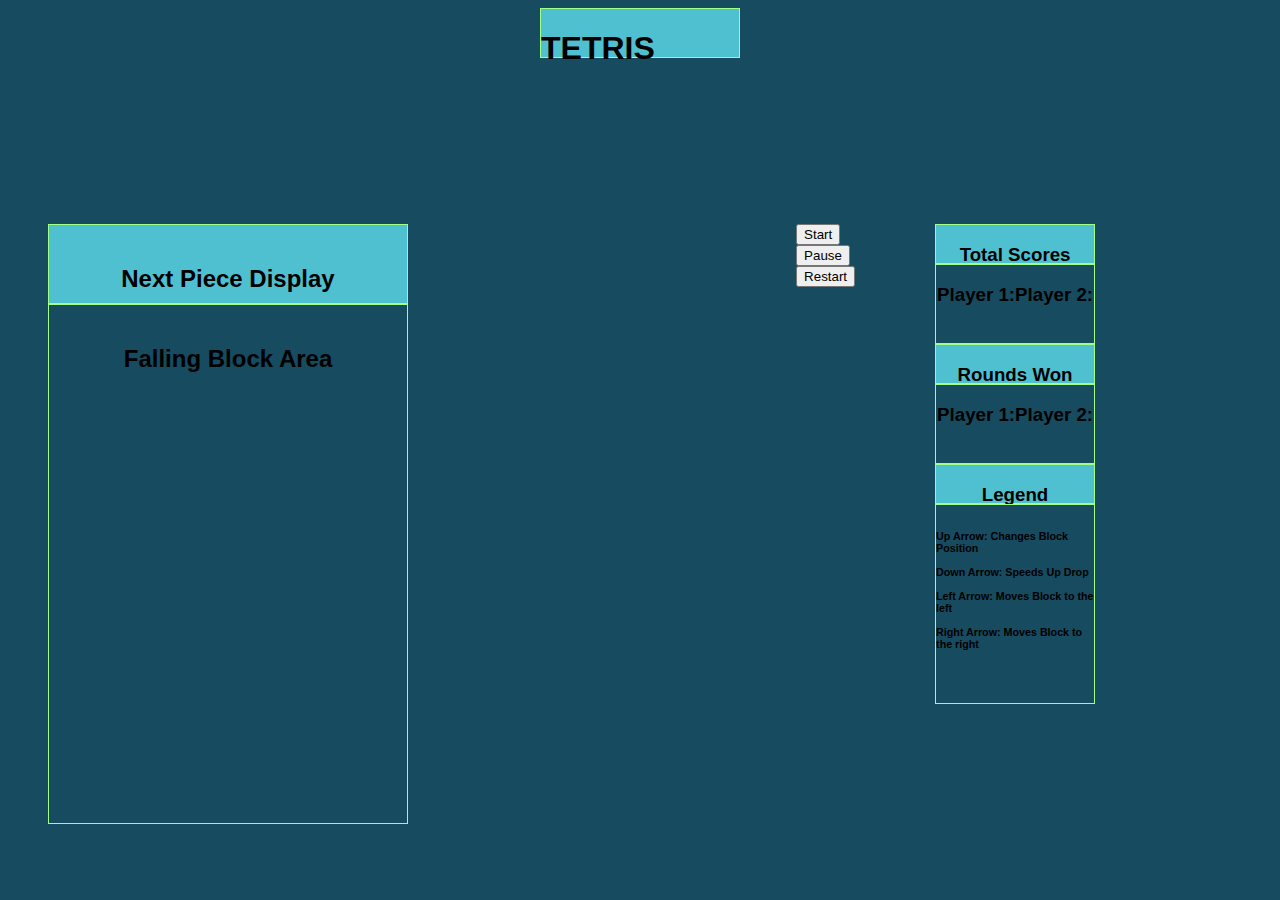
==== index.html @ 7733b253 "2nd commit" ====
<!DOCTYPE html>
<html lang="en">
<head>
    <meta charset="UTF-8">
    <meta name="viewport" content="width=device-width, initial-scale=1.0">
    <script src="./script.js" defer></script>
    <link rel="stylesheet" href="style.css" />
    <title>Tetris Project</title>
</head>
<body>
    <header>
        <div>
            <h1>TETRIS</h1>
        </div>
    </header>
        <Main>
            <section>
                <div id="bigTitleBox">
                    <h2>Next Piece Display</h2>
                </div>
                <div id="fallingBlockArea">
                    <h2>Falling Block Area</h2>
                </div>
            </section>
            <section>
                <div>
                    <button id="method-btn">Start</button>
                </div>
                <div>
                    <button id="method-btn">Pause</button>
                </div>
                <div>
                    <button id="method-btn">Restart</button>
                </div>
            </section>
            <section >
                <div id="titleBoxes">
                    <h3>Total Scores</h3>
                </div>
                <div>
                    <div id="lowerBoxes">
                        <h3>Player 1:</h3>
                        <h3>Player 2:</h3>
                    </div>
                </div>
                <div id="titleBoxes">
                    <h3>Rounds Won</h3>
                </div>
                <div>
                    <div id="lowerBoxes">
                        <h3>Player 1:</h3>
                        <h3>Player 2:</h3>
                    </div>
                </div>
                <div id="titleBoxes">
                    <h3>Legend</h3>
                </div>
                <div id="extraBox">
                    <h6>Up Arrow: Changes Block Position
                        <br><br>
                        Down Arrow: Speeds Up Drop
                        <br><br>
                        Left Arrow: Moves Block to the left
                        <br><br>
                        Right Arrow: Moves Block to the right
                    </h6>
                </div>
            </section>
            <!-- <section> -->
                <!-- <div id="titleBoxes">
                    <h3>Rounds Won</h3>
                </div>
                <div>
                    <div id="lowerBoxes">
                        <h3>Player 1:</h3>
                        <h3>Player 2:</h3>
                    </div>
                </div>
                <div id="titleBoxes">
                    <h3>Legend</h3>
                </div>
                <div id="extraBox">
                    <h6>Up Arrow: Changes Block Position
                        <br><br>
                        Down Arrow: Speeds Up Drop
                        <br><br>
                        Left Arrow: Moves Block to the left
                        <br><br>
                        Right Arrow: Moves Block to the right
                    </h6>
                </div> -->
            <!-- </section>
            <section> -->
                <!-- <div id="titleBoxes">
                    <h3>Legend</h3>
                </div>
                <div id="extraBox">
                    <h6>Up Arrow: Changes Block Position
                        <br><br>
                        Down Arrow: Speeds Up Drop
                        <br><br>
                        Left Arrow: Moves Block to the left
                        <br><br>
                        Right Arrow: Moves Block to the right
                    </h6>
                </div> -->
            <!-- </section> -->
        </Main>
</body>
</html>
---- style.css ----
/* Box Model Hack */
* {
    box-sizing: border-box;
  }
  
  /* Clear fix hack */
  .clearfix:after {
       content: ".";
       display: block;
       clear: both;
       visibility: hidden;
       line-height: 0;
       height: 0;
  }
  
  .clear {
      clear: both;
  }
  
  /******************************************
  /* BASE STYLES
  /*******************************************/

html {
    height: 800px;
}

main {
  align-content: start;
  display: flex;
}

  body {
    background-color: #164B60;
    font-family: 'Gill Sans', 'Gill Sans MT', Calibri, 'Trebuchet MS', sans-serif;
  }

  header {
    background-color: #164B60;
    /* float: left; */
    width: 100%;
    height: 50px;
    margin-bottom: 10%;
    padding: 0%;
    border: none;
    list-style: none;
    clear: both;
    display: flex;
    justify-content: center;
  }

  header > div {
    background-color: #4FC0D0;
    border: 1px solid #A2FF86;
    /* text-align: center; */
    position: relative;
    height: 50px;
    width: 200px;
    /* margin: 10%; */
  } 

  /* main section div {
    background-color: #4FC0D0;
  } */

  #bigTitleBox {
    background-color: #4FC0D0;
    width: 360px;
    height: 80px;
    border: 1px solid #A2FF86;
    padding-top: 20px;
    text-align: center;
    float: left;
    display: flex;
    justify-content: center;
  }

  #fallingBlockArea {
    /* background-color: #4FC0D0; */
    width: 360px;
    height: 520px;
    border: 1px solid #A2FF86;
    padding-top: 20px;
    text-align: center;
    float: left;
    display: flex;
    justify-content: center;
  }


  #titleBoxes {
    background-color: #4FC0D0;
    width: 160px;
    height: 40px;
    border: 1px solid #A2FF86;
    text-align: center;
    float: left;
    display: flex;
    justify-content: center;
  }

  /* #titleBoxes h3 {
    vertical-align: middle;
  } */

  #lowerBoxes {
    width: 160px;
    height: 80px;
    border: 1px solid #A2FF86;
    float: left;
    display: flex;
    justify-content: center;
  }

  #extraBox {
    width: 160px;
    height: 200px;
    border: 1px solid #A2FF86;
    float: left;
    display: flex;
    justify-content: center;
  }

  section {
    padding: 40px;
  }
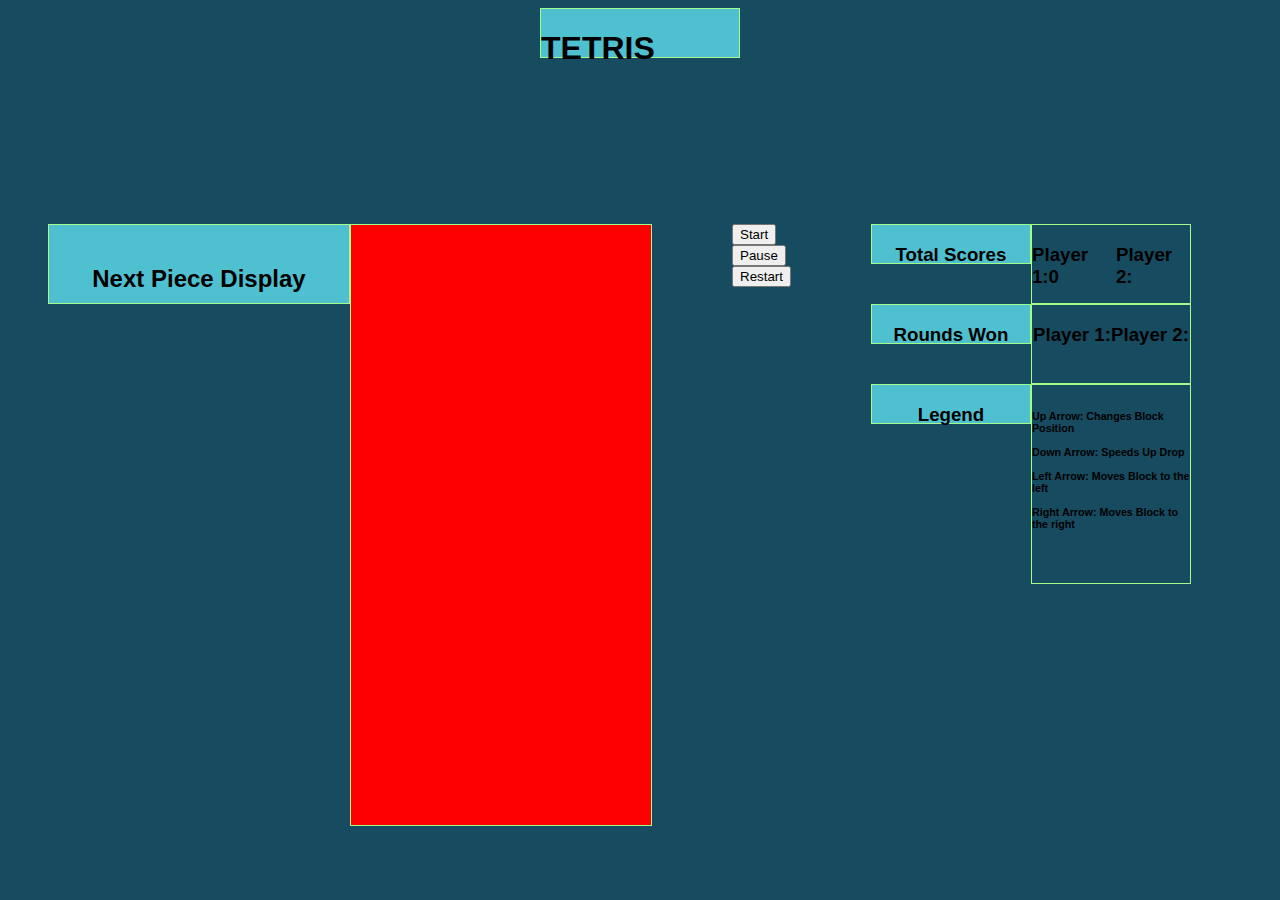
==== commit 9e21f8b3: "Third Commit" ====
--- a/index.html
+++ b/index.html
@@ -3,7 +3,7 @@
 <head>
     <meta charset="UTF-8">
     <meta name="viewport" content="width=device-width, initial-scale=1.0">
-    <script src="./script.js" defer></script>
+    <script src="./script.js" charset="utf-8" defer></script>
     <link rel="stylesheet" href="style.css" />
     <title>Tetris Project</title>
 </head>
@@ -18,13 +18,212 @@
                 <div id="bigTitleBox">
                     <h2>Next Piece Display</h2>
                 </div>
-                <div id="fallingBlockArea">
-                    <h2>Falling Block Area</h2>
+                <div class="fallingBlockGrid">
+                    <div></div>
+                    <div></div>
+                    <div></div>
+                    <div></div>
+                    <div></div>
+                    <div></div>
+                    <div></div>
+                    <div></div>
+                    <div></div>
+                    <div></div>
+                    <div></div>
+                    <div></div>
+                    <div></div>
+                    <div></div>
+                    <div></div>
+                    <div></div>
+                    <div></div>
+                    <div></div>
+                    <div></div>
+                    <div></div>
+                    <div></div>
+                    <div></div>
+                    <div></div>
+                    <div></div>
+                    <div></div>
+                    <div></div>
+                    <div></div>
+                    <div></div>
+                    <div></div>
+                    <div></div>
+                    <div></div>
+                    <div></div>
+                    <div></div>
+                    <div></div>
+                    <div></div>
+                    <div></div>
+                    <div></div>
+                    <div></div>
+                    <div></div>
+                    <div></div>
+                    <div></div>
+                    <div></div>
+                    <div></div>
+                    <div></div>
+                    <div></div>
+                    <div></div>
+                    <div></div>
+                    <div></div>
+                    <div></div>
+                    <div></div>
+                    <div></div>
+                    <div></div>
+                    <div></div>
+                    <div></div>
+                    <div></div>
+                    <div></div>
+                    <div></div>
+                    <div></div>
+                    <div></div>
+                    <div></div>
+                    <div></div>
+                    <div></div>
+                    <div></div>
+                    <div></div>
+                    <div></div>
+                    <div></div>
+                    <div></div>
+                    <div></div>
+                    <div></div>
+                    <div></div>
+                    <div></div>
+                    <div></div>
+                    <div></div>
+                    <div></div>
+                    <div></div>
+                    <div></div>
+                    <div></div>
+                    <div></div>
+                    <div></div>
+                    <div></div>
+                    <div></div>
+                    <div></div>
+                    <div></div>
+                    <div></div>
+                    <div></div>
+                    <div></div>
+                    <div></div>
+                    <div></div>
+                    <div></div>
+                    <div></div>
+                    <div></div>
+                    <div></div>
+                    <div></div>
+                    <div></div>
+                    <div></div>
+                    <div></div>
+                    <div></div>
+                    <div></div>
+                    <div></div>
+                    <div></div>
+                    <div></div>
+                    <div></div>
+                    <div></div>
+                    <div></div>
+                    <div></div>
+                    <div></div>
+                    <div></div>
+                    <div></div>
+                    <div></div>
+                    <div></div>
+                    <div></div>
+                    <div></div>
+                    <div></div>
+                    <div></div>
+                    <div></div>
+                    <div></div>
+                    <div></div>
+                    <div></div>
+                    <div></div>
+                    <div></div>
+                    <div></div>
+                    <div></div>
+                    <div></div>
+                    <div></div>
+                    <div></div>
+                    <div></div>
+                    <div></div>
+                    <div></div>
+                    <div></div>
+                    <div></div>
+                    <div></div>
+                    <div></div>
+                    <div></div>
+                    <div></div>
+                    <div></div>
+                    <div></div>
+                    <div></div>
+                    <div></div>
+                    <div></div>
+                    <div></div>
+                    <div></div>
+                    <div></div>
+                    <div></div>
+                    <div></div>
+                    <div></div>
+                    <div></div>
+                    <div></div>
+                    <div></div>
+                    <div></div>
+                    <div></div>
+                    <div></div>
+                    <div></div>
+                    <div></div>
+                    <div></div>
+                    <div></div>
+                    <div></div>
+                    <div></div>
+                    <div></div>
+                    <div></div>
+                    <div></div>
+                    <div></div>
+                    <div></div>
+                    <div></div>
+                    <div></div>
+                    <div></div>
+                    <div></div>
+                    <div></div>
+                    <div></div>
+                    <div></div>
+                    <div></div>
+                    <div></div>
+                    <div></div>
+                    <div></div>
+                    <div></div>
+                    <div></div>
+                    <div></div>
+                    <div></div>
+                    <div></div>
+                    <div></div>
+                    <div></div>
+                    <div></div>
+                    <div></div>
+                    <div></div>
+                    <div></div>
+                    <div></div>
+                    <div></div>
+                    <div></div>
+                    <div></div>
+                    <div></div>
+                    <div></div>
+                    <div></div>
+                    <div></div>
+                    <div></div>
+                    <div></div>
+                    <div></div>
+                    <div></div>
+                    <div></div>
+                    <div></div>
+                    <div></div>
+                    <div></div>
                 </div>
             </section>
             <section>
                 <div>
-                    <button id="method-btn">Start</button>
+                    <button id="start-button">Start</button>
                 </div>
                 <div>
                     <button id="method-btn">Pause</button>
@@ -39,7 +238,7 @@
                 </div>
                 <div>
                     <div id="lowerBoxes">
-                        <h3>Player 1:</h3>
+                        <h3>Player 1:<span id="score">0</span></h3>
                         <h3>Player 2:</h3>
                     </div>
                 </div>
--- a/style.css
+++ b/style.css
@@ -22,7 +22,7 @@
   /*******************************************/
 
 html {
-    height: 800px;
+    /* height: 800px; */
 }
 
 main {
@@ -65,7 +65,7 @@
 
   #bigTitleBox {
     background-color: #4FC0D0;
-    width: 360px;
+    width: 302px;
     height: 80px;
     border: 1px solid #A2FF86;
     padding-top: 20px;
@@ -75,16 +75,26 @@
     justify-content: center;
   }
 
-  #fallingBlockArea {
+  .fallingBlockGrid{
     /* background-color: #4FC0D0; */
-    width: 360px;
-    height: 520px;
+    width: 302px;
+    height: 602px;
     border: 1px solid #A2FF86;
-    padding-top: 20px;
+    background-color: yellow;
+    display: flex; /*these two wrap the divs so they fit into their parent */
+    flex-wrap: wrap;
+    /* padding-top: 20px;
     text-align: center;
     float: left;
     display: flex;
-    justify-content: center;
+    justify-content: center; */
+  }
+
+  .fallingBlockGrid > div {
+    height: 30px;
+    width: 30px;
+    background-color: red;
+
   }
 
 
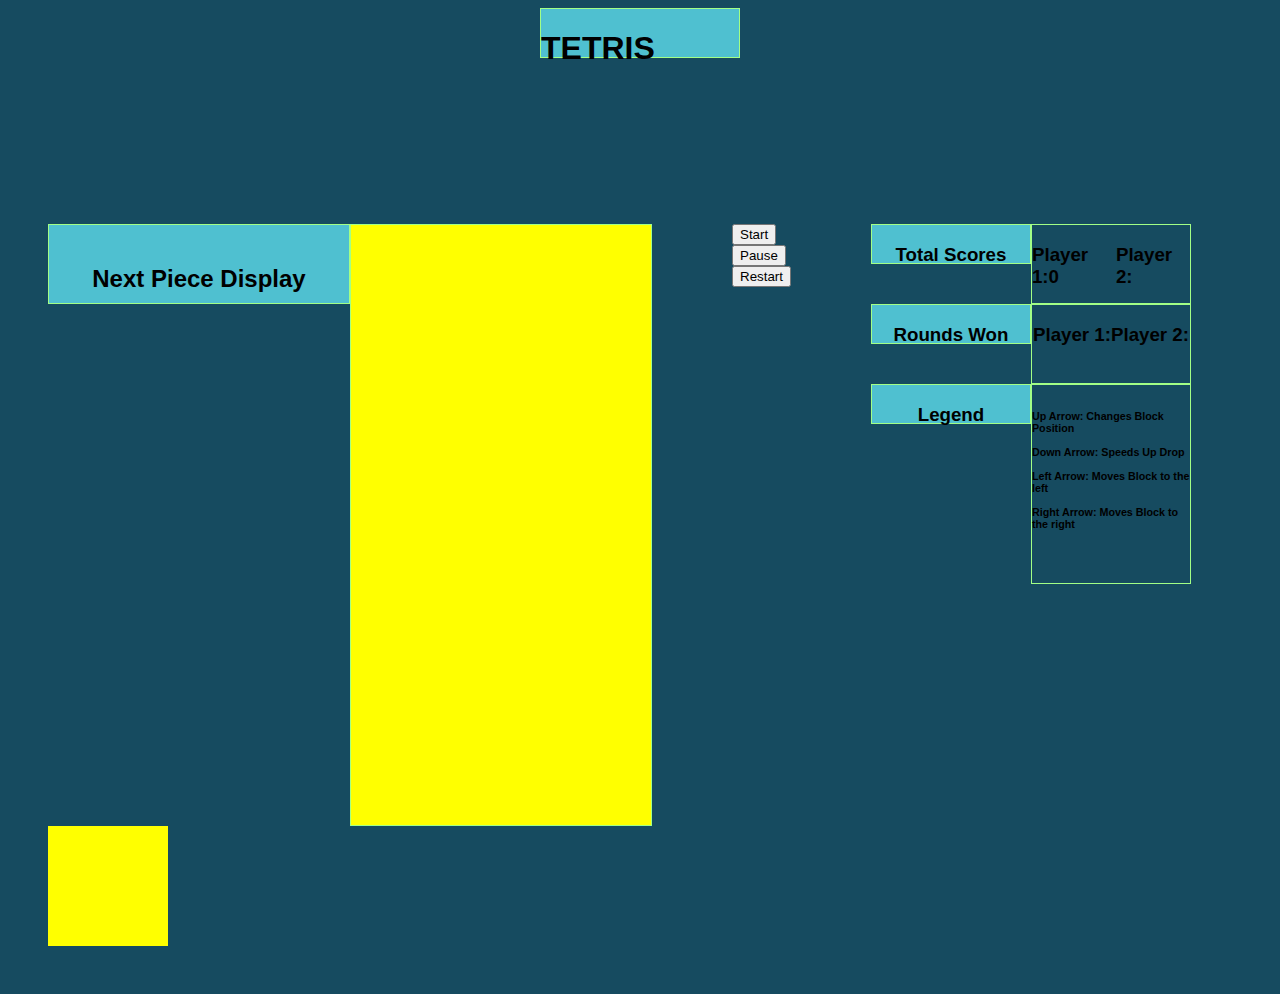
==== commit ef159459: "Main Block Box Almost Complete" ====
--- a/index.html
+++ b/index.html
@@ -3,7 +3,7 @@
 <head>
     <meta charset="UTF-8">
     <meta name="viewport" content="width=device-width, initial-scale=1.0">
-    <script src="./script.js" charset="utf-8" defer></script>
+    <script src="./script.js" charset="utf-8"></script>
     <link rel="stylesheet" href="style.css" />
     <title>Tetris Project</title>
 </head>
@@ -28,181 +28,208 @@
                     <div></div>
                     <div></div>
                     <div></div>
-                    <div></div>
-                    <div></div>
-                    <div></div>
-                    <div></div>
-                    <div></div>
-                    <div></div>
-                    <div></div>
-                    <div></div>
-                    <div></div>
-                    <div></div>
-                    <div></div>
-                    <div></div>
-                    <div></div>
-                    <div></div>
-                    <div></div>
-                    <div></div>
-                    <div></div>
-                    <div></div>
-                    <div></div>
-                    <div></div>
-                    <div></div>
-                    <div></div>
-                    <div></div>
-                    <div></div>
-                    <div></div>
-                    <div></div>
-                    <div></div>
-                    <div></div>
-                    <div></div>
-                    <div></div>
-                    <div></div>
-                    <div></div>
-                    <div></div>
-                    <div></div>
-                    <div></div>
-                    <div></div>
-                    <div></div>
-                    <div></div>
-                    <div></div>
-                    <div></div>
-                    <div></div>
-                    <div></div>
-                    <div></div>
-                    <div></div>
-                    <div></div>
-                    <div></div>
-                    <div></div>
-                    <div></div>
-                    <div></div>
-                    <div></div>
-                    <div></div>
-                    <div></div>
-                    <div></div>
-                    <div></div>
-                    <div></div>
-                    <div></div>
-                    <div></div>
-                    <div></div>
-                    <div></div>
-                    <div></div>
-                    <div></div>
-                    <div></div>
-                    <div></div>
-                    <div></div>
-                    <div></div>
-                    <div></div>
-                    <div></div>
-                    <div></div>
-                    <div></div>
-                    <div></div>
-                    <div></div>
-                    <div></div>
-                    <div></div>
-                    <div></div>
-                    <div></div>
-                    <div></div>
-                    <div></div>
-                    <div></div>
-                    <div></div>
-                    <div></div>
-                    <div></div>
-                    <div></div>
-                    <div></div>
-                    <div></div>
-                    <div></div>
-                    <div></div>
-                    <div></div>
-                    <div></div>
-                    <div></div>
-                    <div></div>
-                    <div></div>
-                    <div></div>
-                    <div></div>
-                    <div></div>
-                    <div></div>
-                    <div></div>
-                    <div></div>
-                    <div></div>
-                    <div></div>
-                    <div></div>
-                    <div></div>
-                    <div></div>
-                    <div></div>
-                    <div></div>
-                    <div></div>
-                    <div></div>
-                    <div></div>
-                    <div></div>
-                    <div></div>
-                    <div></div>
-                    <div></div>
-                    <div></div>
-                    <div></div>
-                    <div></div>
-                    <div></div>
-                    <div></div>
-                    <div></div>
-                    <div></div>
-                    <div></div>
-                    <div></div>
-                    <div></div>
-                    <div></div>
-                    <div></div>
-                    <div></div>
-                    <div></div>
-                    <div></div>
-                    <div></div>
-                    <div></div>
-                    <div></div>
-                    <div></div>
-                    <div></div>
-                    <div></div>
-                    <div></div>
-                    <div></div>
-                    <div></div>
-                    <div></div>
-                    <div></div>
-                    <div></div>
-                    <div></div>
-                    <div></div>
-                    <div></div>
-                    <div></div>
-                    <div></div>
-                    <div></div>
-                    <div></div>
-                    <div></div>
-                    <div></div>
-                    <div></div>
-                    <div></div>
-                    <div></div>
-                    <div></div>
-                    <div></div>
-                    <div></div>
-                    <div></div>
-                    <div></div>
-                    <div></div>
-                    <div></div>
-                    <div></div>
-                    <div></div>
-                    <div></div>
-                    <div></div>
-                    <div></div>
-                    <div></div>
-                    <div></div>
-                    <div></div>
-                    <div></div>
-                    <div></div>
-                    <div></div>
-                    <div></div>
-                    <div></div>
-                    <div></div>
-                    <div></div>
-                    <div></div>
-                    <div></div>
-                    <div></div>
+                    <div></div> 
+                    <div></div>
+                    <div></div>
+                    <div></div>
+                    <div></div>
+                    <div></div>
+                    <div></div>
+                    <div></div>
+                    <div></div>
+                    <div></div>
+                    <div></div>
+                    <div></div>
+                    <div></div>
+                    <div></div>
+                    <div></div>
+                    <div></div>
+                    <div></div>
+                    <div></div>
+                    <div></div>
+                    <div></div>
+                    <div></div>
+                    <div></div>
+                    <div></div>
+                    <div></div>
+                    <div></div>
+                    <div></div>
+                    <div></div>
+                    <div></div>
+                    <div></div>
+                    <div></div>
+                    <div></div>
+                    <div></div>
+                    <div></div>
+                    <div></div>
+                    <div></div>
+                    <div></div>
+                    <div></div>
+                    <div></div>
+                    <div></div>
+                    <div></div>
+                    <div></div>
+                    <div></div>
+                    <div></div>
+                    <div></div>
+                    <div></div>
+                    <div></div>
+                    <div></div>
+                    <div></div>
+                    <div></div>
+                    <div></div>
+                    <div></div>
+                    <div></div>
+                    <div></div>
+                    <div></div>
+                    <div></div>
+                    <div></div>
+                    <div></div>
+                    <div></div>
+                    <div></div>
+                    <div></div>
+                    <div></div>
+                    <div></div>
+                    <div></div>
+                    <div></div>
+                    <div></div>
+                    <div></div>
+                    <div></div>
+                    <div></div>
+                    <div></div>
+                    <div></div>
+                    <div></div>
+                    <div></div>
+                    <div></div>
+                    <div></div>
+                    <div></div>
+                    <div></div>
+                    <div></div>
+                    <div></div>
+                    <div></div>
+                    <div></div>
+                    <div></div>
+                    <div></div>
+                    <div></div>
+                    <div></div>
+                    <div></div>
+                    <div></div>
+                    <div></div>
+                    <div></div>
+                    <div></div>
+                    <div></div>
+                    <div></div>
+                    <div></div>
+                    <div></div>
+                    <div></div>
+                    <div></div>
+                    <div></div>
+                    <div></div>
+                    <div></div>
+                    <div></div>
+                    <div></div>
+                    <div></div>
+                    <div></div>
+                    <div></div>
+                    <div></div>
+                    <div></div>
+                    <div></div>
+                    <div></div>
+                    <div></div>
+                    <div></div>
+                    <div></div>
+                    <div></div>
+                    <div></div>
+                    <div></div>
+                    <div></div>
+                    <div></div>
+                    <div></div>
+                    <div></div>
+                    <div></div>
+                    <div></div>
+                    <div></div>
+                    <div></div>
+                    <div></div>
+                    <div></div>
+                    <div></div>
+                    <div></div>
+                    <div></div>
+                    <div></div>
+                    <div></div>
+                    <div></div>
+                    <div></div>
+                    <div></div>
+                    <div></div>
+                    <div></div>
+                    <div></div>
+                    <div></div>
+                    <div></div>
+                    <div></div>
+                    <div></div>
+                    <div></div>
+                    <div></div>
+                    <div></div>
+                    <div></div>
+                    <div></div>
+                    <div></div>
+                    <div></div>
+                    <div></div>
+                    <div></div>
+                    <div></div>
+                    <div></div>
+                    <div></div>
+                    <div></div>
+                    <div></div>
+                    <div></div>
+                    <div></div>
+                    <div></div>
+                    <div></div>
+                    <div></div>
+                    <div></div>
+                    <div></div>
+                    <div></div>
+                    <div></div>
+                    <div></div>
+                    <div></div>
+                    <div></div>
+                    <div></div>
+                    <div></div>
+                    <div></div>
+                    <div></div>
+                    <div></div>
+                    <div></div>
+                    <div></div>
+                    <div></div>
+                    <div></div>
+                    <div></div>
+                    <div></div>
+                    <div></div>
+                    <div></div>
+                    <div></div>
+                    <div></div>
+                    <div></div>
+                    <div></div>
+                    <div></div>
+                    <div></div>
+                    <div></div>
+                    <div></div>
+                    <div></div>
+                    <div></div>
+                    <div></div>
+                    <div></div>
+                    <div></div>
+                    <div class="taken"></div>
+                    <div class="taken"></div>
+                    <div class="taken"></div>
+                    <div class="taken"></div>
+                    <div class="taken"></div>
+                    <div class="taken"></div>
+                    <div class="taken"></div>
+                    <div class="taken"></div>
+                    <div class="taken"></div>
+                    <div class="taken"></div>
+                </div>
+                <div class="mini-grid">
                     <div></div>
                     <div></div>
                     <div></div>
--- a/style.css
+++ b/style.css
@@ -1,136 +1,178 @@
 /* Box Model Hack */
 * {
-    box-sizing: border-box;
-  }
-  
-  /* Clear fix hack */
-  .clearfix:after {
-       content: ".";
-       display: block;
-       clear: both;
-       visibility: hidden;
-       line-height: 0;
-       height: 0;
-  }
-  
-  .clear {
-      clear: both;
-  }
-  
-  /******************************************
-  /* BASE STYLES
-  /*******************************************/
+  box-sizing: border-box;
+}
+
+/* Clear fix hack */
+.clearfix:after {
+     content: ".";
+     display: block;
+     clear: both;
+     visibility: hidden;
+     line-height: 0;
+     height: 0;
+}
+
+.clear {
+    clear: both;
+}
+
+/******************************************
+/* BASE STYLES
+/*******************************************/
 
 html {
-    /* height: 800px; */
+  /* height: 800px; */
 }
 
 main {
-  align-content: start;
-  display: flex;
+align-content: start;
+display: flex;
 }
 
-  body {
-    background-color: #164B60;
-    font-family: 'Gill Sans', 'Gill Sans MT', Calibri, 'Trebuchet MS', sans-serif;
-  }
+body {
+  background-color: #164B60;
+  font-family: 'Gill Sans', 'Gill Sans MT', Calibri, 'Trebuchet MS', sans-serif;
+}
 
-  header {
-    background-color: #164B60;
-    /* float: left; */
-    width: 100%;
-    height: 50px;
-    margin-bottom: 10%;
-    padding: 0%;
-    border: none;
-    list-style: none;
-    clear: both;
-    display: flex;
-    justify-content: center;
-  }
+header {
+  background-color: #164B60;
+  /* float: left; */
+  width: 100%;
+  height: 50px;
+  margin-bottom: 10%;
+  padding: 0%;
+  border: none;
+  list-style: none;
+  clear: both;
+  display: flex;
+  justify-content: center;
+}
 
-  header > div {
-    background-color: #4FC0D0;
-    border: 1px solid #A2FF86;
-    /* text-align: center; */
-    position: relative;
-    height: 50px;
-    width: 200px;
-    /* margin: 10%; */
-  } 
+header > div {
+  background-color: #4FC0D0;
+  border: 1px solid #A2FF86;
+  /* text-align: center; */
+  position: relative;
+  height: 50px;
+  width: 200px;
+  /* margin: 10%; */
+} 
 
-  /* main section div {
-    background-color: #4FC0D0;
-  } */
+/* main section div {
+  background-color: #4FC0D0;
+} */
 
-  #bigTitleBox {
-    background-color: #4FC0D0;
-    width: 302px;
-    height: 80px;
-    border: 1px solid #A2FF86;
-    padding-top: 20px;
-    text-align: center;
-    float: left;
-    display: flex;
-    justify-content: center;
-  }
-
-  .fallingBlockGrid{
-    /* background-color: #4FC0D0; */
-    width: 302px;
-    height: 602px;
-    border: 1px solid #A2FF86;
-    background-color: yellow;
-    display: flex; /*these two wrap the divs so they fit into their parent */
-    flex-wrap: wrap;
-    /* padding-top: 20px;
-    text-align: center;
-    float: left;
-    display: flex;
-    justify-content: center; */
-  }
-
-  .fallingBlockGrid > div {
-    height: 30px;
-    width: 30px;
-    background-color: red;
-
-  }
+#bigTitleBox {
+  background-color: #4FC0D0;
+  width: 302px;
+  height: 80px;
+  border: 1px solid #A2FF86;
+  padding-top: 20px;
+  text-align: center;
+  float: left;
+  display: flex;
+  justify-content: center;
+}
 
 
-  #titleBoxes {
-    background-color: #4FC0D0;
-    width: 160px;
-    height: 40px;
-    border: 1px solid #A2FF86;
-    text-align: center;
-    float: left;
-    display: flex;
-    justify-content: center;
-  }
 
-  /* #titleBoxes h3 {
-    vertical-align: middle;
-  } */
+.fallingBlockGrid{
+  /* background-color: #4FC0D0; */
+  width: 302px;
+  height: 602px;
+  border: 1px solid #A2FF86;
+  background-color: yellow;
+  display: flex; /*these two wrap the divs so they fit into their parent */
+  flex-wrap: wrap;
+  /* padding-top: 20px;
+  text-align: center;
+  float: left;
+  display: flex;
+  justify-content: center; */
+}
 
-  #lowerBoxes {
-    width: 160px;
-    height: 80px;
-    border: 1px solid #A2FF86;
-    float: left;
-    display: flex;
-    justify-content: center;
-  }
+.fallingBlockGrid > div {
+  height: 30px;
+  width: 30px;
+}
 
-  #extraBox {
-    width: 160px;
-    height: 200px;
-    border: 1px solid #A2FF86;
-    float: left;
-    display: flex;
-    justify-content: center;
-  }
+.blocks {
+  background-color: red;
+}
 
-  section {
-    padding: 40px;
-  }+.mini-grid {
+  width: 120px;
+  height: 120px;
+  display: flex;
+  flex-wrap: wrap;
+  background-color: yellow;
+}
+
+.mini-grid div {
+  height: 30px;
+  width: 30px;
+}
+
+/* 
+.box {
+  background-color: blue;
+}
+
+.zee {
+  background-color: green;
+}
+
+.ess {
+  background-color: orange;
+}
+
+.midFinger {
+  background-color: purple;
+}
+
+.seven {
+  background-color: pink;
+}
+
+.flat {
+  background-color: grey;
+} */
+
+#titleBoxes {
+  background-color: #4FC0D0;
+  width: 160px;
+  height: 40px;
+  border: 1px solid #A2FF86;
+  text-align: center;
+  float: left;
+  display: flex;
+  justify-content: center;
+}
+
+/* #titleBoxes h3 {
+  vertical-align: middle;
+} */
+
+#lowerBoxes {
+  width: 160px;
+  height: 80px;
+  border: 1px solid #A2FF86;
+  float: left;
+  display: flex;
+  justify-content: center;
+}
+
+#extraBox {
+  width: 160px;
+  height: 200px;
+  border: 1px solid #A2FF86;
+  float: left;
+  display: flex;
+  justify-content: center;
+}
+
+section {
+  padding: 40px;
+}
+
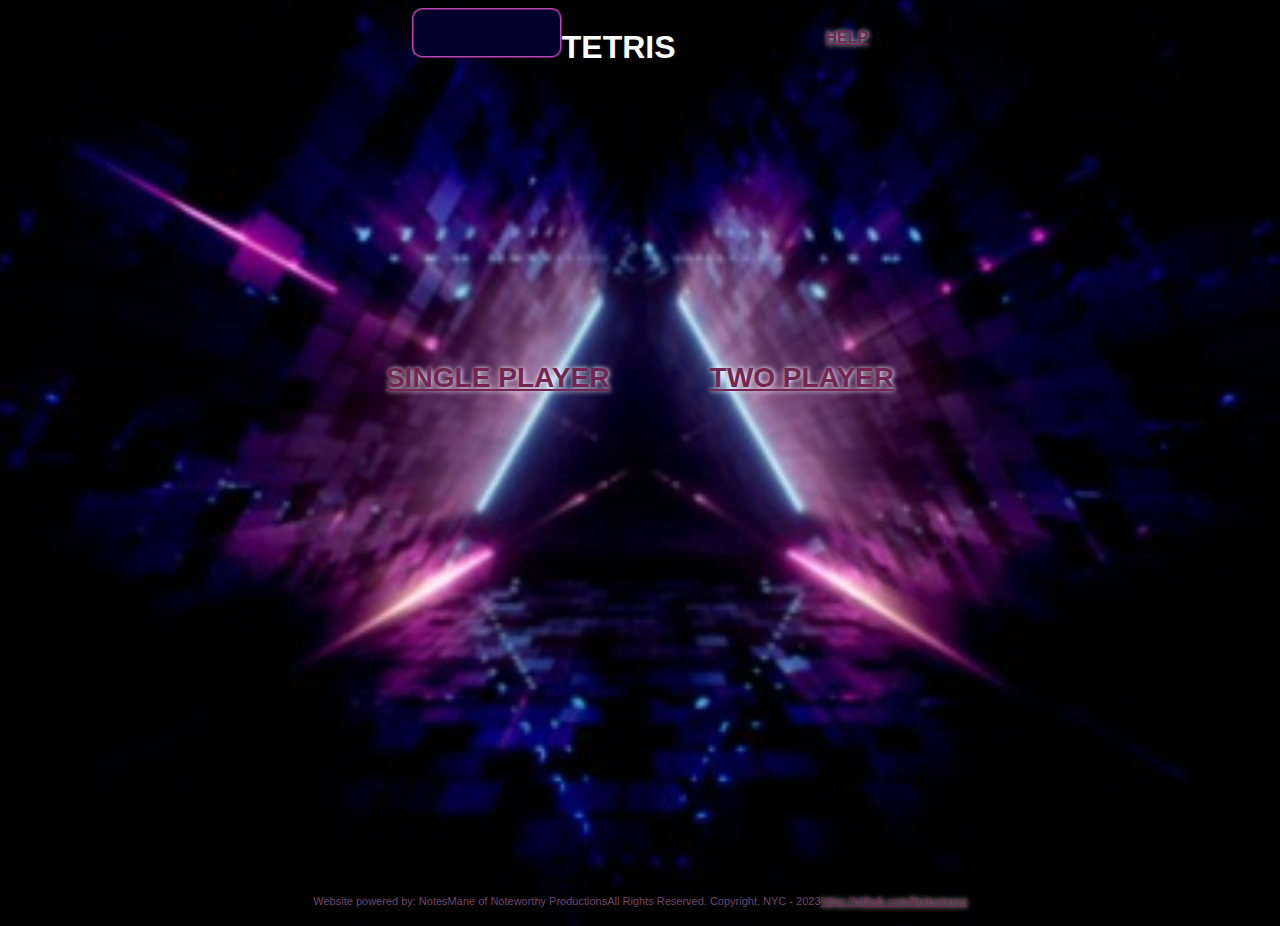
==== commit 4ff6383f: "Functional, still needs some more work" ====
--- a/index.html
+++ b/index.html
@@ -3,334 +3,37 @@
 <head>
     <meta charset="UTF-8">
     <meta name="viewport" content="width=device-width, initial-scale=1.0">
-    <script src="./script.js" charset="utf-8"></script>
+    <!-- <script src="./script.js" charset="utf-8"></script> -->
     <link rel="stylesheet" href="style.css" />
     <title>Tetris Project</title>
 </head>
 <body>
     <header>
-        <div>
+        <div id="titleDiv"></div>
             <h1>TETRIS</h1>
         </div>
+        <div id="help"></div>
+            <h4><a href="help.html">HELP</a></h4>
+        </div>
     </header>
-        <Main>
-            <section>
-                <div id="bigTitleBox">
-                    <h2>Next Piece Display</h2>
-                </div>
-                <div class="fallingBlockGrid">
-                    <div></div>
-                    <div></div>
-                    <div></div>
-                    <div></div>
-                    <div></div>
-                    <div></div>
-                    <div></div>
-                    <div></div>
-                    <div></div>
-                    <div></div> 
-                    <div></div>
-                    <div></div>
-                    <div></div>
-                    <div></div>
-                    <div></div>
-                    <div></div>
-                    <div></div>
-                    <div></div>
-                    <div></div>
-                    <div></div>
-                    <div></div>
-                    <div></div>
-                    <div></div>
-                    <div></div>
-                    <div></div>
-                    <div></div>
-                    <div></div>
-                    <div></div>
-                    <div></div>
-                    <div></div>
-                    <div></div>
-                    <div></div>
-                    <div></div>
-                    <div></div>
-                    <div></div>
-                    <div></div>
-                    <div></div>
-                    <div></div>
-                    <div></div>
-                    <div></div>
-                    <div></div>
-                    <div></div>
-                    <div></div>
-                    <div></div>
-                    <div></div>
-                    <div></div>
-                    <div></div>
-                    <div></div>
-                    <div></div>
-                    <div></div>
-                    <div></div>
-                    <div></div>
-                    <div></div>
-                    <div></div>
-                    <div></div>
-                    <div></div>
-                    <div></div>
-                    <div></div>
-                    <div></div>
-                    <div></div>
-                    <div></div>
-                    <div></div>
-                    <div></div>
-                    <div></div>
-                    <div></div>
-                    <div></div>
-                    <div></div>
-                    <div></div>
-                    <div></div>
-                    <div></div>
-                    <div></div>
-                    <div></div>
-                    <div></div>
-                    <div></div>
-                    <div></div>
-                    <div></div>
-                    <div></div>
-                    <div></div>
-                    <div></div>
-                    <div></div>
-                    <div></div>
-                    <div></div>
-                    <div></div>
-                    <div></div>
-                    <div></div>
-                    <div></div>
-                    <div></div>
-                    <div></div>
-                    <div></div>
-                    <div></div>
-                    <div></div>
-                    <div></div>
-                    <div></div>
-                    <div></div>
-                    <div></div>
-                    <div></div>
-                    <div></div>
-                    <div></div>
-                    <div></div>
-                    <div></div>
-                    <div></div>
-                    <div></div>
-                    <div></div>
-                    <div></div>
-                    <div></div>
-                    <div></div>
-                    <div></div>
-                    <div></div>
-                    <div></div>
-                    <div></div>
-                    <div></div>
-                    <div></div>
-                    <div></div>
-                    <div></div>
-                    <div></div>
-                    <div></div>
-                    <div></div>
-                    <div></div>
-                    <div></div>
-                    <div></div>
-                    <div></div>
-                    <div></div>
-                    <div></div>
-                    <div></div>
-                    <div></div>
-                    <div></div>
-                    <div></div>
-                    <div></div>
-                    <div></div>
-                    <div></div>
-                    <div></div>
-                    <div></div>
-                    <div></div>
-                    <div></div>
-                    <div></div>
-                    <div></div>
-                    <div></div>
-                    <div></div>
-                    <div></div>
-                    <div></div>
-                    <div></div>
-                    <div></div>
-                    <div></div>
-                    <div></div>
-                    <div></div>
-                    <div></div>
-                    <div></div>
-                    <div></div>
-                    <div></div>
-                    <div></div>
-                    <div></div>
-                    <div></div>
-                    <div></div>
-                    <div></div>
-                    <div></div>
-                    <div></div>
-                    <div></div>
-                    <div></div>
-                    <div></div>
-                    <div></div>
-                    <div></div>
-                    <div></div>
-                    <div></div>
-                    <div></div>
-                    <div></div>
-                    <div></div>
-                    <div></div>
-                    <div></div>
-                    <div></div>
-                    <div></div>
-                    <div></div>
-                    <div></div>
-                    <div></div>
-                    <div></div>
-                    <div></div>
-                    <div></div>
-                    <div></div>
-                    <div></div>
-                    <div></div>
-                    <div></div>
-                    <div></div>
-                    <div></div>
-                    <div></div>
-                    <div></div>
-                    <div></div>
-                    <div></div>
-                    <div></div>
-                    <div></div>
-                    <div></div>
-                    <div></div>
-                    <div></div>
-                    <div></div>
-                    <div></div>
-                    <div></div>
-                    <div></div>
-                    <div></div>
-                    <div></div>
-                    <div></div>
-                    <div></div>
-                    <div class="taken"></div>
-                    <div class="taken"></div>
-                    <div class="taken"></div>
-                    <div class="taken"></div>
-                    <div class="taken"></div>
-                    <div class="taken"></div>
-                    <div class="taken"></div>
-                    <div class="taken"></div>
-                    <div class="taken"></div>
-                    <div class="taken"></div>
-                </div>
-                <div class="mini-grid">
-                    <div></div>
-                    <div></div>
-                    <div></div>
-                    <div></div>
-                    <div></div>
-                    <div></div>
-                    <div></div>
-                    <div></div>
-                    <div></div>
-                    <div></div>
-                    <div></div>
-                    <div></div>
-                    <div></div>
-                    <div></div>
-                    <div></div>
-                    <div></div>
-                </div>
-            </section>
-            <section>
-                <div>
-                    <button id="start-button">Start</button>
-                </div>
-                <div>
-                    <button id="method-btn">Pause</button>
-                </div>
-                <div>
-                    <button id="method-btn">Restart</button>
-                </div>
-            </section>
-            <section >
-                <div id="titleBoxes">
-                    <h3>Total Scores</h3>
-                </div>
-                <div>
-                    <div id="lowerBoxes">
-                        <h3>Player 1:<span id="score">0</span></h3>
-                        <h3>Player 2:</h3>
-                    </div>
-                </div>
-                <div id="titleBoxes">
-                    <h3>Rounds Won</h3>
-                </div>
-                <div>
-                    <div id="lowerBoxes">
-                        <h3>Player 1:</h3>
-                        <h3>Player 2:</h3>
-                    </div>
-                </div>
-                <div id="titleBoxes">
-                    <h3>Legend</h3>
-                </div>
-                <div id="extraBox">
-                    <h6>Up Arrow: Changes Block Position
-                        <br><br>
-                        Down Arrow: Speeds Up Drop
-                        <br><br>
-                        Left Arrow: Moves Block to the left
-                        <br><br>
-                        Right Arrow: Moves Block to the right
-                    </h6>
-                </div>
-            </section>
-            <!-- <section> -->
-                <!-- <div id="titleBoxes">
-                    <h3>Rounds Won</h3>
-                </div>
-                <div>
-                    <div id="lowerBoxes">
-                        <h3>Player 1:</h3>
-                        <h3>Player 2:</h3>
-                    </div>
-                </div>
-                <div id="titleBoxes">
-                    <h3>Legend</h3>
-                </div>
-                <div id="extraBox">
-                    <h6>Up Arrow: Changes Block Position
-                        <br><br>
-                        Down Arrow: Speeds Up Drop
-                        <br><br>
-                        Left Arrow: Moves Block to the left
-                        <br><br>
-                        Right Arrow: Moves Block to the right
-                    </h6>
-                </div> -->
-            <!-- </section>
-            <section> -->
-                <!-- <div id="titleBoxes">
-                    <h3>Legend</h3>
-                </div>
-                <div id="extraBox">
-                    <h6>Up Arrow: Changes Block Position
-                        <br><br>
-                        Down Arrow: Speeds Up Drop
-                        <br><br>
-                        Left Arrow: Moves Block to the left
-                        <br><br>
-                        Right Arrow: Moves Block to the right
-                    </h6>
-                </div> -->
-            <!-- </section> -->
-        </Main>
+    <main>
+        <section>
+            <h3 id="playerSelector"><a href="index1.html">SINGLE PLAYER</a></h3>
+        </section>
+        <section>
+            <h3 id="playerSelector"><a href="index2.html">TWO PLAYER</a></h3>
+        </section>
+    </main>
+    <footer>
+        <div>
+            <p>Website powered by: NotesMane of Noteworthy Productions</p>
+            <br>
+            <p>All Rights Reserved. Copyright, NYC - 2023 </p>
+            <p id="gitHub">
+                <a href="https://github.com/Notesmane" target="_blank"> https://github.com/Notesmane</a> 
+            </p>
+        </div>
+    </footer>
+
 </body>
 </html>--- a/style.css
+++ b/style.css
@@ -1,178 +1,148 @@
 /* Box Model Hack */
 * {
-  box-sizing: border-box;
-}
-
-/* Clear fix hack */
-.clearfix:after {
-     content: ".";
-     display: block;
-     clear: both;
-     visibility: hidden;
-     line-height: 0;
-     height: 0;
-}
-
-.clear {
-    clear: both;
-}
-
-/******************************************
-/* BASE STYLES
-/*******************************************/
+    box-sizing: border-box;
+  }
+  
+  /* Clear fix hack */
+  .clearfix:after {
+       content: ".";
+       display: block;
+       clear: both;
+       visibility: hidden;
+       line-height: 0;
+       height: 0;
+  }
+  
+  .clear {
+      clear: both;
+  }
+  
+  /******************************************
+  /* BASE STYLES
+  /*******************************************/
 
 html {
-  /* height: 800px; */
+    /* height: 800px; */
+    background-image: url('bkimage4.jpg');
+    background-size: cover;
+    background-position: center center;
+
 }
 
 main {
-align-content: start;
-display: flex;
+    align-content: start;
+    display: flex;
+    height: 600px;
+    font-size: 24px;
+    display: flex;
+    justify-content: center;
 }
 
-body {
-  background-color: #164B60;
-  font-family: 'Gill Sans', 'Gill Sans MT', Calibri, 'Trebuchet MS', sans-serif;
+section {
+    padding: 50px;
 }
 
-header {
-  background-color: #164B60;
-  /* float: left; */
-  width: 100%;
-  height: 50px;
-  margin-bottom: 10%;
-  padding: 0%;
-  border: none;
-  list-style: none;
-  clear: both;
-  display: flex;
-  justify-content: center;
-}
-
-header > div {
-  background-color: #4FC0D0;
-  border: 1px solid #A2FF86;
-  /* text-align: center; */
-  position: relative;
-  height: 50px;
-  width: 200px;
-  /* margin: 10%; */
-} 
-
-/* main section div {
-  background-color: #4FC0D0;
-} */
-
-#bigTitleBox {
-  background-color: #4FC0D0;
-  width: 302px;
-  height: 80px;
-  border: 1px solid #A2FF86;
-  padding-top: 20px;
-  text-align: center;
-  float: left;
-  display: flex;
-  justify-content: center;
+  body {
+    /* background-image: 'bkimage.png' */
+    /* background-color: #164B60; */
+    font-family: 'Segoe UI', Tahoma, Geneva, Verdana, sans-serif;
 }
 
 
+  header {
+    /* background-color: #164B60; */
+    /* float: left; */
+    /* width: 100px; */
+    height: 150px;
+    margin-bottom: 10%;
+    padding: 0%;
+    border: none;
+    list-style: none;
+    clear: both;
+    display: flex;
+    justify-content: center;
+  }
 
-.fallingBlockGrid{
-  /* background-color: #4FC0D0; */
-  width: 302px;
-  height: 602px;
-  border: 1px solid #A2FF86;
-  background-color: yellow;
-  display: flex; /*these two wrap the divs so they fit into their parent */
-  flex-wrap: wrap;
-  /* padding-top: 20px;
-  text-align: center;
-  float: left;
-  display: flex;
-  justify-content: center; */
-}
+  /* header > div {
+    background-color: rgb(4, 0, 44);
+    border: 1px solid #A2FF86; 
+    text-align: center; 
+    position: relative;
+    height: 150px;
+    width: 50px;
+    display: flex;
+    justify-content: center;
+    margin: 10%;
+  }  */
 
-.fallingBlockGrid > div {
-  height: 30px;
-  width: 30px;
-}
+  #titleDiv {
+    padding: 10px 0px, 10px, 0px;
+    margin: 0px, 20px, 0px, 20px;
+    background-color: rgb(4, 0, 44);
+    border: 2px ridge rgb(184,69, 178);
+    border-radius: 10px;
+    /* position: relative; */
+    height: 50px;
+    width: 150px;
+    float: left;
+    display: flex;
+    justify-content: center;
+  }
 
-.blocks {
-  background-color: red;
-}
+  h1 {
+    color: white;
+  }
+  
+  #help {
+    padding: 10px 0px, 10px, 0px;
+    margin: 0px, 20px, 0px, 20px;
+    /* background-color: rgb(4, 0, 44);
+    border: 2px ridge rgb(184,69, 178);
+    border-radius: 10px; */
+    /* position: relative; */
+    height: 50px;
+    width: 150px;
+    float: left;
+    display: flex;
+    justify-content: center;
+  }
 
-.mini-grid {
-  width: 120px;
-  height: 120px;
-  display: flex;
-  flex-wrap: wrap;
-  background-color: yellow;
-}
 
-.mini-grid div {
-  height: 30px;
-  width: 30px;
-}
+  h3 {
+    color: white;
+  }
 
-/* 
-.box {
-  background-color: blue;
-}
+/* ============================ LINKS ======================= */
 
-.zee {
-  background-color: green;
-}
 
-.ess {
-  background-color: orange;
-}
 
-.midFinger {
-  background-color: purple;
-}
 
-.seven {
-  background-color: pink;
-}
+  /* main section div {
+    background-color: #4FC0D0;
+  } */
 
-.flat {
-  background-color: grey;
-} */
 
-#titleBoxes {
-  background-color: #4FC0D0;
-  width: 160px;
-  height: 40px;
-  border: 1px solid #A2FF86;
-  text-align: center;
-  float: left;
-  display: flex;
-  justify-content: center;
-}
+  footer div {
+    font-size: 11px;
+    display: flex;
+    justify-content: center;
+    color: rgb(114, 71, 108);
+  }
 
-/* #titleBoxes h3 {
-  vertical-align: middle;
-} */
+  a:link {
+    color: white;
+    text-shadow: white 1px 0 5px;
+  }
 
-#lowerBoxes {
-  width: 160px;
-  height: 80px;
-  border: 1px solid #A2FF86;
-  float: left;
-  display: flex;
-  justify-content: center;
-}
+  a, a:link, a:visited {
+    color: rgb(114, 39, 82);
+  }
 
-#extraBox {
-  width: 160px;
-  height: 200px;
-  border: 1px solid #A2FF86;
-  float: left;
-  display: flex;
-  justify-content: center;
-}
+  a:hover {
+    color: white;
+    text-shadow: white 1px 0 5px;
+  }
 
-section {
-  padding: 40px;
-}
-
+  a:active{
+    color: white;
+  }
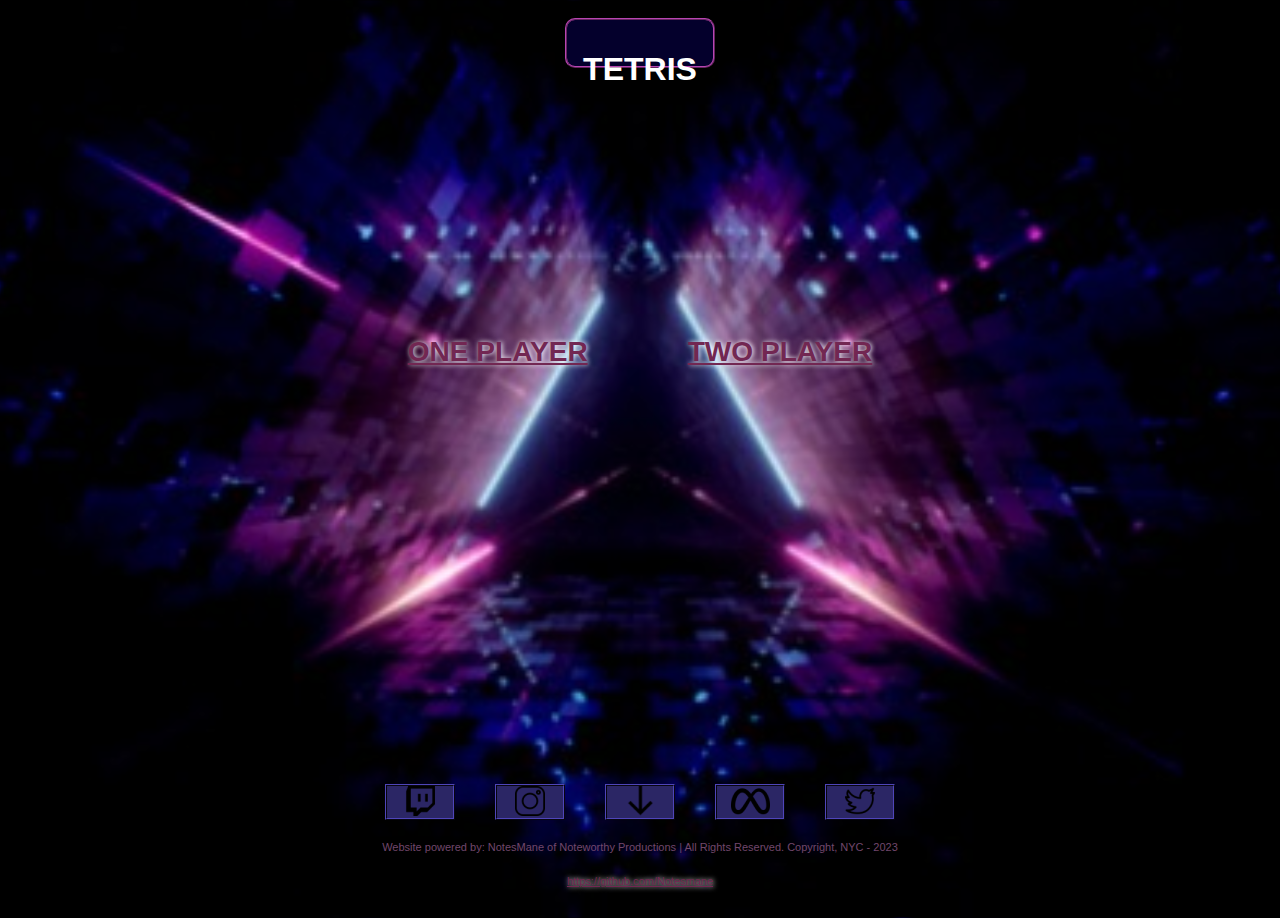
==== commit 27ff3aaa: "Close to Complete" ====
--- a/index.html
+++ b/index.html
@@ -9,16 +9,16 @@
 </head>
 <body>
     <header>
-        <div id="titleDiv"></div>
+        <div id="titleDiv">
             <h1>TETRIS</h1>
         </div>
-        <div id="help"></div>
+        <!-- <div id="help"></div>
             <h4><a href="help.html">HELP</a></h4>
-        </div>
+        </div> -->
     </header>
     <main>
         <section>
-            <h3 id="playerSelector"><a href="index1.html">SINGLE PLAYER</a></h3>
+            <h3 id="playerSelector"><a href="index1.html">ONE PLAYER</a></h3>
         </section>
         <section>
             <h3 id="playerSelector"><a href="index2.html">TWO PLAYER</a></h3>
@@ -26,12 +26,37 @@
     </main>
     <footer>
         <div>
-            <p>Website powered by: NotesMane of Noteworthy Productions</p>
-            <br>
-            <p>All Rights Reserved. Copyright, NYC - 2023 </p>
-            <p id="gitHub">
-                <a href="https://github.com/Notesmane" target="_blank"> https://github.com/Notesmane</a> 
-            </p>
+            <div id="webLinks">
+                <a href="https://www.twitch.tv/" target="_blank">
+                    <img src="./smallTwitch.png" alt="Twitch Button">
+                </a>
+            </div>
+            <div id="webLinks">
+                <a href="https://www.instagram.com/" target="_blank">
+                    <img src="./smallInstagram.png" alt="Instagram Button">
+                </a>
+            </div>
+            <div id="webLinks">
+                <a href="https://www.apple.com/app-store/" target="_blank">
+                    <img src="./smallDownload.png" alt="Download Button">
+                </a>
+            </div>
+            <div id="webLinks">
+                <a href="https://www.facebook.com/" target="_blank">
+                    <img src="./smallMeta.png" alt="Meta Button">
+                </a>
+            </div>
+            <div id="webLinks">
+                <a href="https://twitter.com/" target="_blank">
+                    <img src="./smallTwitter.png" alt="Twitter Button">
+                </a>
+            </div>
+        </div>
+        <div>
+            <p>Website powered by: NotesMane of Noteworthy Productions   |   All Rights Reserved. Copyright, NYC - 2023</p>
+        </div>
+        <div id="copyrights">
+            <p id="gitHub"><a href="https://github.com/Notesmane" target="_blank"> https://github.com/Notesmane</a></p>
         </div>
     </footer>
 
--- a/style.css
+++ b/style.css
@@ -32,7 +32,7 @@
 main {
     align-content: start;
     display: flex;
-    height: 600px;
+    /* height: 600px; */
     font-size: 24px;
     display: flex;
     justify-content: center;
@@ -53,9 +53,9 @@
     /* background-color: #164B60; */
     /* float: left; */
     /* width: 100px; */
-    height: 150px;
-    margin-bottom: 10%;
-    padding: 0%;
+    height: 50px;
+    /* margin-bottom: 10%; */
+    padding: 10px;
     border: none;
     list-style: none;
     clear: both;
@@ -76,8 +76,8 @@
   }  */
 
   #titleDiv {
-    padding: 10px 0px, 10px, 0px;
-    margin: 0px, 20px, 0px, 20px;
+    padding: 10px 0px 10px 0px;
+    margin: 0px 0px 0px 0px;
     background-color: rgb(4, 0, 44);
     border: 2px ridge rgb(184,69, 178);
     border-radius: 10px;
@@ -89,8 +89,34 @@
     justify-content: center;
   }
 
+  #logoDiv {
+    width: 155px;
+    height: 35px;
+    background-color: white;
+    display: flex;
+  }
+
+  #logoDiv div {
+    width: 5px;
+    height: 5px;
+  }
+
+  #logoT {
+    background-color: red;
+  }
+
+  #logoE {
+    background-color: blue;
+  }
+
   h1 {
     color: white;
+    height: 100px;
+    padding: 0px 0px 0px 0px;
+  }
+
+  h4 {
+    height: 100px;
   }
   
   #help {
@@ -107,6 +133,10 @@
     justify-content: center;
   }
 
+  #playerSelector {
+    height: 500px;
+    padding-top: 200px;
+  }
 
   h3 {
     color: white;
@@ -121,12 +151,24 @@
     background-color: #4FC0D0;
   } */
 
+  footer {
+    padding-top: 50px;
+    margin: 0px;
+    border: 0px;
+  }
 
   footer div {
     font-size: 11px;
     display: flex;
     justify-content: center;
     color: rgb(114, 71, 108);
+    padding: 0px;
+    margin: 0px;
+    border: 0px;
+  }
+
+  #copyrights {
+    margin-bottom: 20px;
   }
 
   a:link {
@@ -143,6 +185,15 @@
     text-shadow: white 1px 0 5px;
   }
 
-  a:active{
+  a:active {
     color: white;
   }
+
+  #webLinks {
+    background-color:  rgb(43, 38, 101);
+    margin: 20px 20px 10px 20px;
+    width: 70px;
+    display: flex;
+    justify-content: center;
+    border: 2px ridge rgb(43, 38, 101);
+  }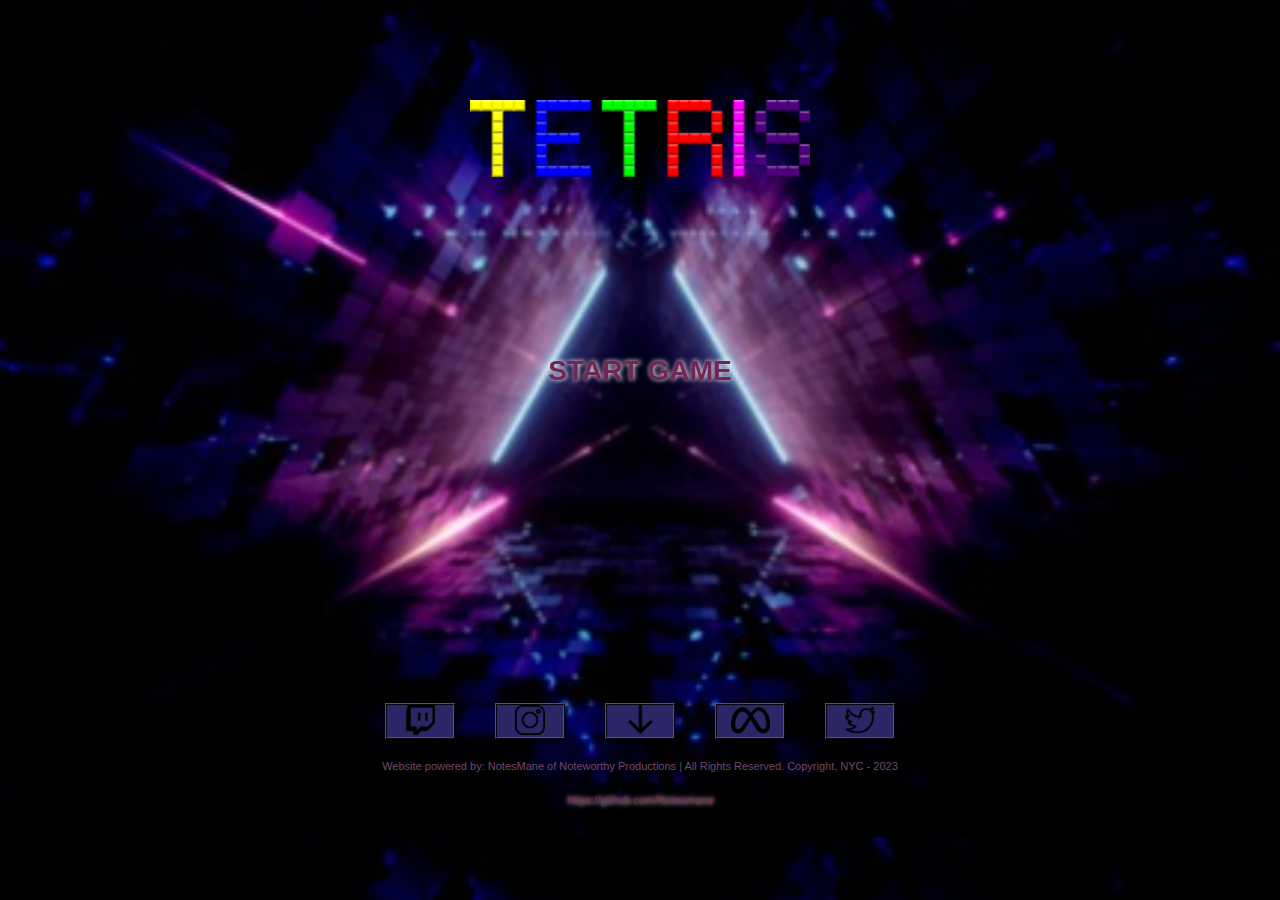
==== commit 4af1d2a8: "Final Commit for HW" ====
--- a/index.html
+++ b/index.html
@@ -10,7 +10,7 @@
 <body>
     <header>
         <div id="titleDiv">
-            <h1>TETRIS</h1>
+            <img src="./tetrisLogoBig.png" alt="Tetris Logo">
         </div>
         <!-- <div id="help"></div>
             <h4><a href="help.html">HELP</a></h4>
@@ -18,35 +18,35 @@
     </header>
     <main>
         <section>
-            <h3 id="playerSelector"><a href="index1.html">ONE PLAYER</a></h3>
+            <h3 id="playerSelector"><a href="index1.html">START GAME</a></h3>
         </section>
-        <section>
+        <!-- <section>
             <h3 id="playerSelector"><a href="index2.html">TWO PLAYER</a></h3>
-        </section>
+        </section> -->
     </main>
     <footer>
         <div>
-            <div id="webLinks">
+            <div class="webLinks">
                 <a href="https://www.twitch.tv/" target="_blank">
                     <img src="./smallTwitch.png" alt="Twitch Button">
                 </a>
             </div>
-            <div id="webLinks">
+            <div class="webLinks">
                 <a href="https://www.instagram.com/" target="_blank">
                     <img src="./smallInstagram.png" alt="Instagram Button">
                 </a>
             </div>
-            <div id="webLinks">
+            <div class="webLinks">
                 <a href="https://www.apple.com/app-store/" target="_blank">
                     <img src="./smallDownload.png" alt="Download Button">
                 </a>
             </div>
-            <div id="webLinks">
+            <div class="webLinks">
                 <a href="https://www.facebook.com/" target="_blank">
                     <img src="./smallMeta.png" alt="Meta Button">
                 </a>
             </div>
-            <div id="webLinks">
+            <div class="webLinks">
                 <a href="https://twitter.com/" target="_blank">
                     <img src="./smallTwitter.png" alt="Twitter Button">
                 </a>
--- a/style.css
+++ b/style.css
@@ -53,9 +53,9 @@
     /* background-color: #164B60; */
     /* float: left; */
     /* width: 100px; */
-    height: 50px;
-    /* margin-bottom: 10%; */
-    padding: 10px;
+    height: 77px;
+    margin-top: 100px;
+    /* padding: 10px; */
     border: none;
     list-style: none;
     clear: both;
@@ -76,22 +76,22 @@
   }  */
 
   #titleDiv {
-    padding: 10px 0px 10px 0px;
+    /* padding: 10px 0px 10px 0px; */
     margin: 0px 0px 0px 0px;
-    background-color: rgb(4, 0, 44);
-    border: 2px ridge rgb(184,69, 178);
+    /* background-color: rgb(4, 0, 44);
+    border: 2px ridge rgb(184,69, 178); */
     border-radius: 10px;
     /* position: relative; */
-    height: 50px;
-    width: 150px;
+    height: 77px;
+    width: 340px;
     float: left;
     display: flex;
     justify-content: center;
   }
 
   #logoDiv {
-    width: 155px;
-    height: 35px;
+    /* width: 555px;
+    height: 35px; */
     background-color: white;
     display: flex;
   }
@@ -134,8 +134,9 @@
   }
 
   #playerSelector {
-    height: 500px;
-    padding-top: 200px;
+    height: 300px;
+    padding-top: 100px;
+    padding-bottom: 100px
   }
 
   h3 {
@@ -174,26 +175,32 @@
   a:link {
     color: white;
     text-shadow: white 1px 0 5px;
+    text-decoration: none;
   }
 
   a, a:link, a:visited {
     color: rgb(114, 39, 82);
+    text-decoration: none;
   }
 
   a:hover {
     color: white;
     text-shadow: white 1px 0 5px;
+    text-decoration: none;
   }
 
   a:active {
     color: white;
-  }
-
-  #webLinks {
+    text-decoration: none;
+  }
+
+  .webLinks {
     background-color:  rgb(43, 38, 101);
     margin: 20px 20px 10px 20px;
     width: 70px;
     display: flex;
     justify-content: center;
     border: 2px ridge rgb(43, 38, 101);
-  }+  }
+
+  